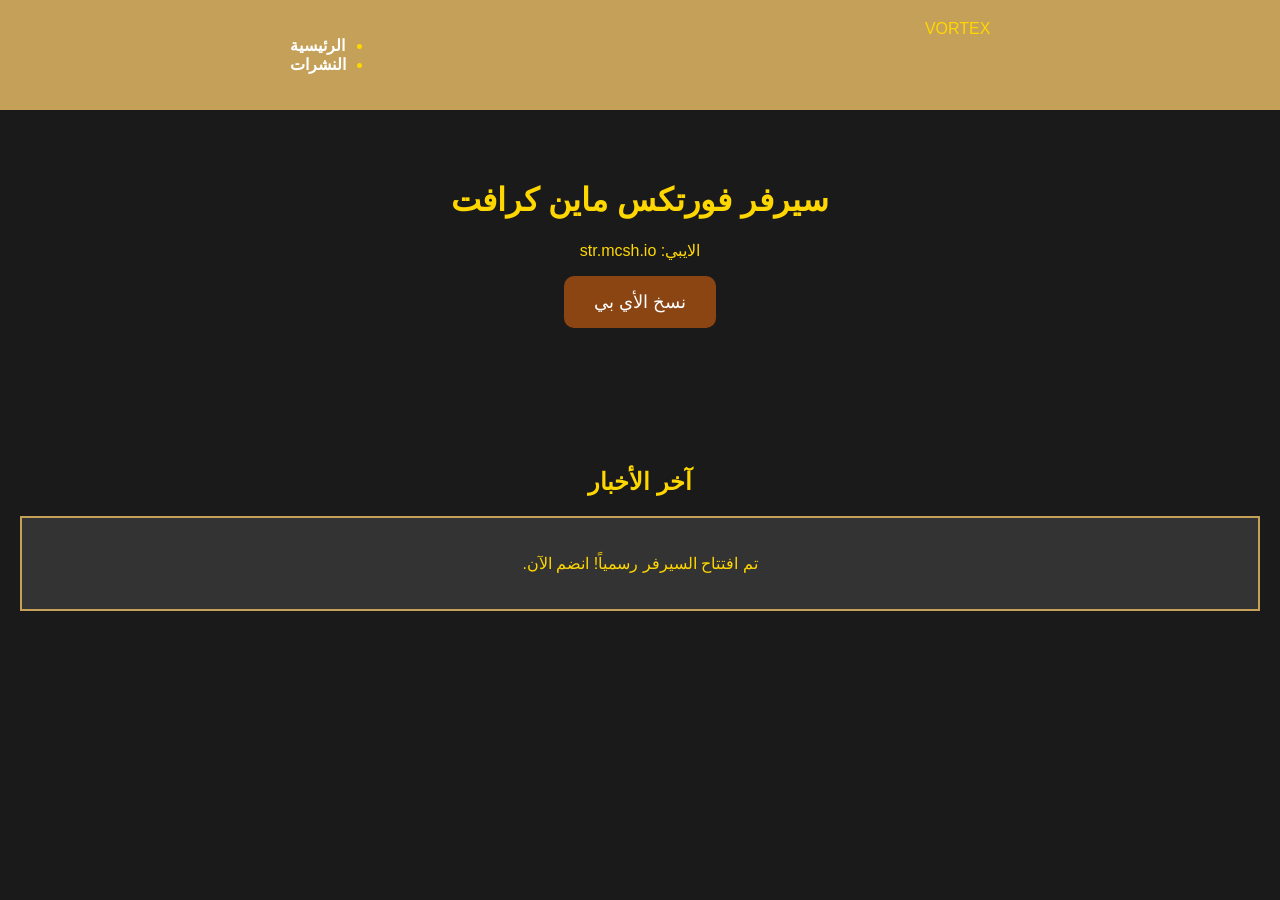
==== index.html @ 52cf6640 "Add files via upload" ====
<!DOCTYPE html>
<html lang="ar" dir="rtl">
<head>
    <meta charset="UTF-8">
    <title>فورتكس | Vortex</title>
    <link rel="stylesheet" href="style.css">
</head>
<body>

    <nav class="navbar">
        <div class="logo">VORTEX</div>
        <ul>
            <li><a href="#">الرئيسية</a></li>
            <li><a href="#news">النشرات</a></li>
        </ul>
    </nav>

    <header class="hero">
        <h1>سيرفر فورتكس ماين كرافت</h1>
        <p>الايبي: <span id="ip">str.mcsh.io</span></p>
        <button onclick="copyIP()">نسخ الأي بي</button>
    </header>

    <section id="news">
        <h2>آخر الأخبار</h2>
        <div class="post">
            <p>تم افتتاح السيرفر رسمياً! انضم الآن.</p>
        </div>
    </section>

    <script>
        function copyIP() {
            navigator.clipboard.writeText("str.mcsh.io");
            alert("تم نسخ الأي بي!");
        }
    </script>
</body>
</html>
---- style.css ----
body { background-color: #1a1a1a; color: #FFD700; font-family: Arial; margin: 0; text-align: center; }

.navbar { background-color: #C5A059; padding: 20px; display: flex; justify-content: space-around; }
.navbar a { color: white; text-decoration: none; font-weight: bold; }

.hero { padding: 50px; }
button { 
    background-color: #8B4513; 
    color: white; 
    border: none; 
    padding: 15px 30px; 
    cursor: pointer; 
    font-size: 18px; 
    border-radius: 10px; 
}

#news { margin-top: 50px; padding: 20px; }
.post { background: #333; padding: 20px; border: 2px solid #C5A059; }
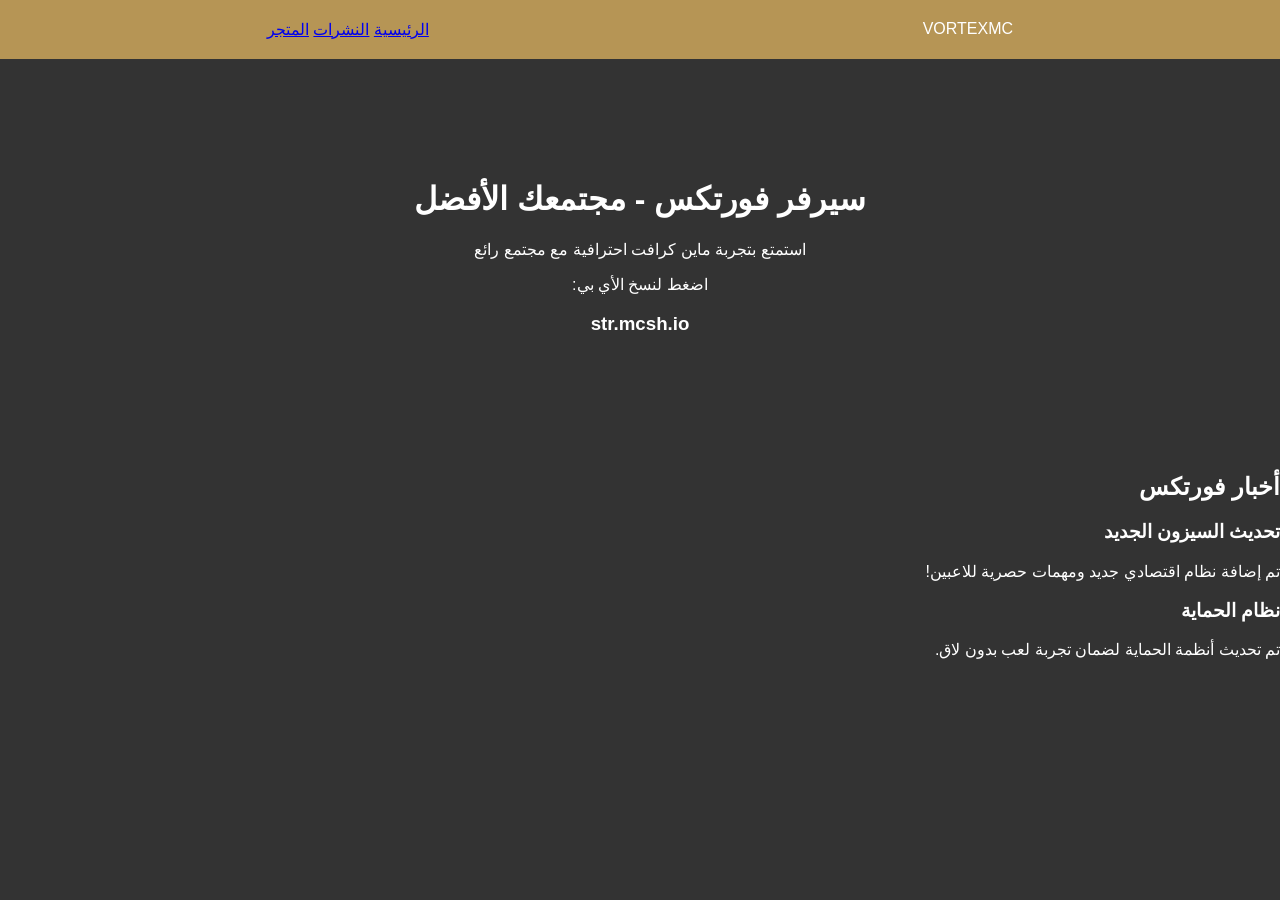
==== commit f3738bf5: "Update index.html new update" ====
--- a/index.html
+++ b/index.html
@@ -2,37 +2,48 @@
 <html lang="ar" dir="rtl">
 <head>
     <meta charset="UTF-8">
-    <title>فورتكس | Vortex</title>
+    <title>VORTEX | فورتكس سيرفر</title>
     <link rel="stylesheet" href="style.css">
 </head>
 <body>
 
     <nav class="navbar">
-        <div class="logo">VORTEX</div>
-        <ul>
-            <li><a href="#">الرئيسية</a></li>
-            <li><a href="#news">النشرات</a></li>
-        </ul>
+        <div class="logo">VORTEX<span>MC</span></div>
+        <div class="menu">
+            <a href="#">الرئيسية</a>
+            <a href="#news">النشرات</a>
+            <a href="#" class="btn-sm">المتجر</a>
+        </div>
     </nav>
 
-    <header class="hero">
-        <h1>سيرفر فورتكس ماين كرافت</h1>
-        <p>الايبي: <span id="ip">str.mcsh.io</span></p>
-        <button onclick="copyIP()">نسخ الأي بي</button>
-    </header>
+    <main class="hero">
+        <h1>سيرفر فورتكس - مجتمعك الأفضل</h1>
+        <p>استمتع بتجربة ماين كرافت احترافية مع مجتمع رائع</p>
+        <div class="ip-box" onclick="copyIP()">
+            <span>اضغط لنسخ الأي بي:</span>
+            <h3>str.mcsh.io</h3>
+        </div>
+    </main>
 
     <section id="news">
-        <h2>آخر الأخبار</h2>
-        <div class="post">
-            <p>تم افتتاح السيرفر رسمياً! انضم الآن.</p>
+        <h2 class="section-title">أخبار فورتكس</h2>
+        <div class="news-container">
+            <div class="card">
+                <h3>تحديث السيزون الجديد</h3>
+                <p>تم إضافة نظام اقتصادي جديد ومهمات حصرية للاعبين!</p>
+            </div>
+            <div class="card">
+                <h3>نظام الحماية</h3>
+                <p>تم تحديث أنظمة الحماية لضمان تجربة لعب بدون لاق.</p>
+            </div>
         </div>
     </section>
 
     <script>
         function copyIP() {
             navigator.clipboard.writeText("str.mcsh.io");
-            alert("تم نسخ الأي بي!");
+            alert("تم نسخ الأي بي بنجاح!");
         }
     </script>
 </body>
-</html>+</html>
--- a/style.css
+++ b/style.css
@@ -1,18 +1,52 @@
-body { background-color: #1a1a1a; color: #FFD700; font-family: Arial; margin: 0; text-align: center; }
-
-.navbar { background-color: #C5A059; padding: 20px; display: flex; justify-content: space-around; }
-.navbar a { color: white; text-decoration: none; font-weight: bold; }
-
-.hero { padding: 50px; }
-button { 
-    background-color: #8B4513; 
-    color: white; 
-    border: none; 
-    padding: 15px 30px; 
-    cursor: pointer; 
-    font-size: 18px; 
-    border-radius: 10px; 
+:root {
+    --primary-yellow: #FFD700;
+    --gold: #C5A059;
+    --brown-gold: #5D3A1A;
 }
 
-#news { margin-top: 50px; padding: 20px; }
-.post { background: #333; padding: 20px; border: 2px solid #C5A059; }+body {
+    background: linear-gradient(rgba(0,0,0,0.8), rgba(0,0,0,0.8)), url('https://www.minecraft.net/content/dam/minecraft/home/Minecraft-Net-Hero.jpg');
+    background-size: cover;
+    font-family: 'Cairo', sans-serif;
+    color: white;
+    margin: 0;
+}
+
+.navbar {
+    background: rgba(197, 160, 89, 0.9);
+    padding: 20px;
+    display: flex;
+    justify-content: space-around;
+    backdrop-filter: blur(5px); /* تأثير ضبابي احترافي */
+}
+
+.hero {
+    text-align: center;
+    padding: 100px 20px;
+}
+
+.btn {
+    background-color: var(--brown-gold);
+    color: #FFD700;
+    border: 2px solid var(--gold);
+    padding: 15px 40px;
+    font-size: 20px;
+    font-weight: bold;
+    cursor: pointer;
+    transition: 0.4s;
+    border-radius: 50px; /* زر دائري عصري */
+}
+
+.btn:hover {
+    background-color: #FFD700;
+    color: black;
+    transform: scale(1.1); /* تكبير الزر عند المرور */
+}
+
+.news-card {
+    background: rgba(0, 0, 0, 0.6);
+    border: 1px solid var(--gold);
+    padding: 25px;
+    margin: 20px auto;
+    max-width: 600px;
+}
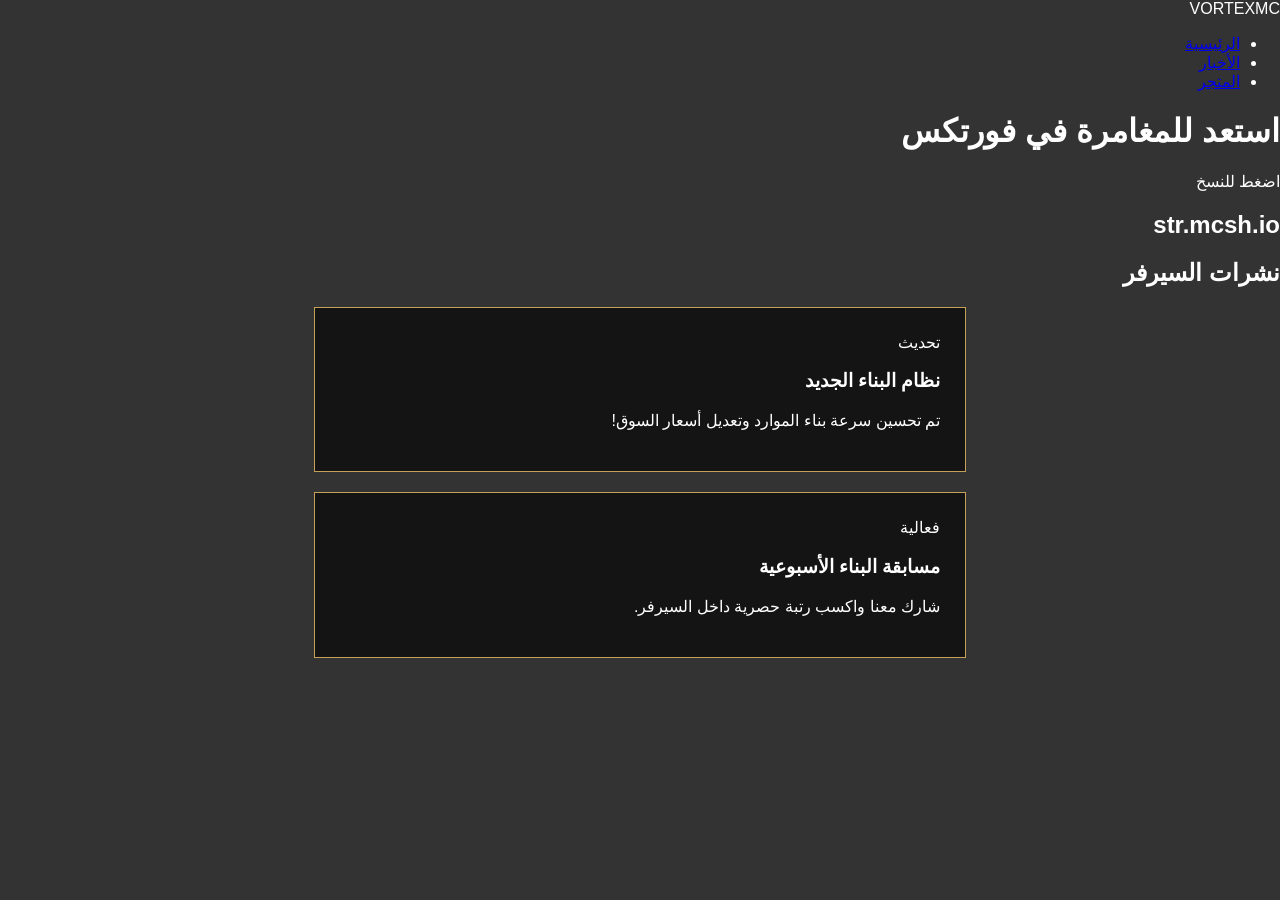
==== commit fad202d1: "offical edit" ====
--- a/index.html
+++ b/index.html
@@ -2,39 +2,40 @@
 <html lang="ar" dir="rtl">
 <head>
     <meta charset="UTF-8">
-    <title>VORTEX | فورتكس سيرفر</title>
+    <title>VORTEX | عالمك في ماين كرافت</title>
     <link rel="stylesheet" href="style.css">
 </head>
 <body>
 
-    <nav class="navbar">
+    <nav>
         <div class="logo">VORTEX<span>MC</span></div>
-        <div class="menu">
-            <a href="#">الرئيسية</a>
-            <a href="#news">النشرات</a>
-            <a href="#" class="btn-sm">المتجر</a>
-        </div>
+        <ul>
+            <li><a href="#">الرئيسية</a></li>
+            <li><a href="#news">الأخبار</a></li>
+            <li><a href="#">المتجر</a></li>
+        </ul>
     </nav>
 
-    <main class="hero">
-        <h1>سيرفر فورتكس - مجتمعك الأفضل</h1>
-        <p>استمتع بتجربة ماين كرافت احترافية مع مجتمع رائع</p>
-        <div class="ip-box" onclick="copyIP()">
-            <span>اضغط لنسخ الأي بي:</span>
-            <h3>str.mcsh.io</h3>
+    <header class="main-hero">
+        <h1 class="fade-in">استعد للمغامرة في فورتكس</h1>
+        <div class="ip-card" onclick="copyIP()">
+            <span class="label">اضغط للنسخ</span>
+            <h2 id="ip-text">str.mcsh.io</h2>
         </div>
-    </main>
+    </header>
 
-    <section id="news">
-        <h2 class="section-title">أخبار فورتكس</h2>
-        <div class="news-container">
-            <div class="card">
-                <h3>تحديث السيزون الجديد</h3>
-                <p>تم إضافة نظام اقتصادي جديد ومهمات حصرية للاعبين!</p>
+    <section id="news" class="news-section">
+        <h2>نشرات السيرفر</h2>
+        <div class="news-grid">
+            <div class="news-card">
+                <span class="badge">تحديث</span>
+                <h3>نظام البناء الجديد</h3>
+                <p>تم تحسين سرعة بناء الموارد وتعديل أسعار السوق!</p>
             </div>
-            <div class="card">
-                <h3>نظام الحماية</h3>
-                <p>تم تحديث أنظمة الحماية لضمان تجربة لعب بدون لاق.</p>
+            <div class="news-card">
+                <span class="badge">فعالية</span>
+                <h3>مسابقة البناء الأسبوعية</h3>
+                <p>شارك معنا واكسب رتبة حصرية داخل السيرفر.</p>
             </div>
         </div>
     </section>
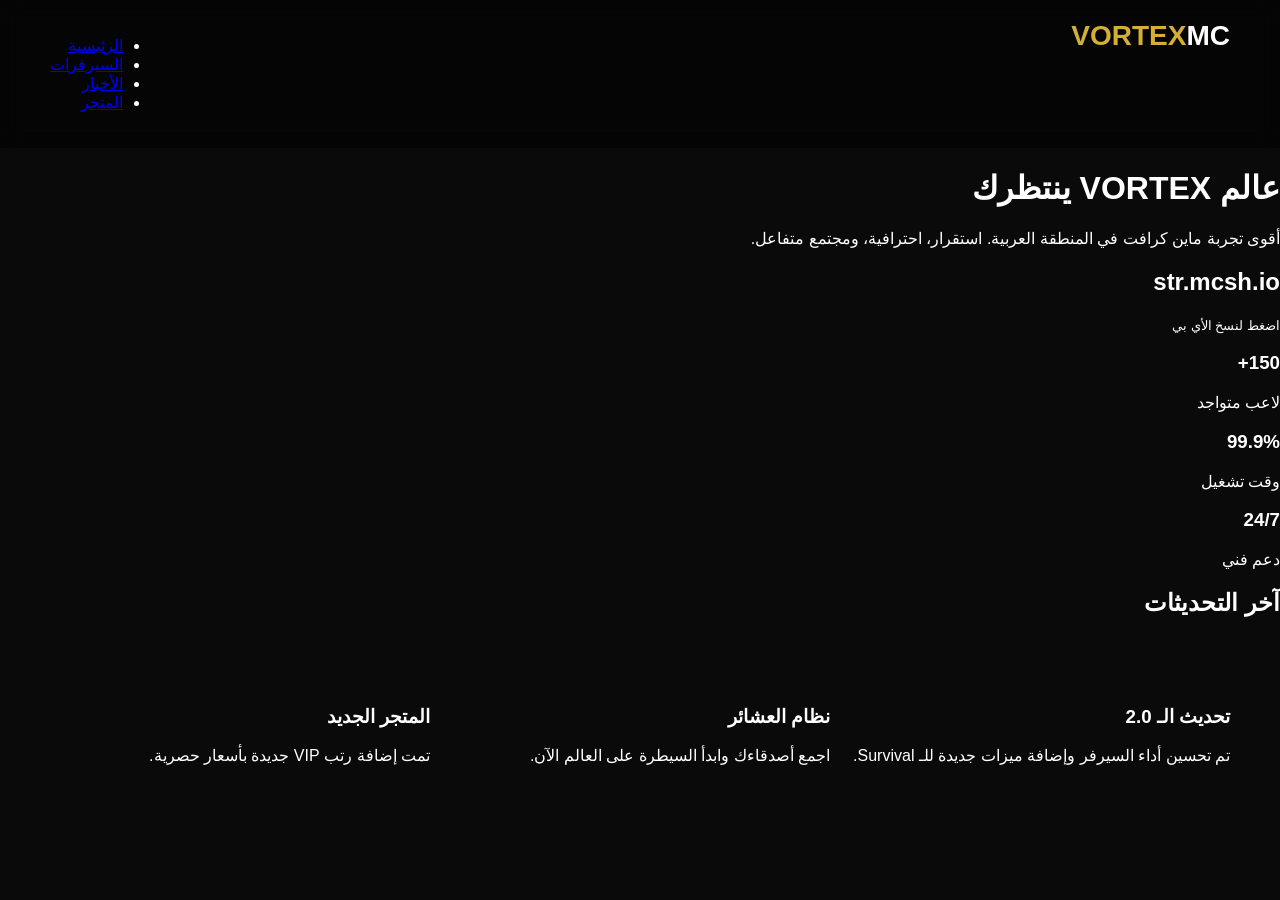
==== commit 67364d0e: "new update yeah" ====
--- a/index.html
+++ b/index.html
@@ -2,41 +2,45 @@
 <html lang="ar" dir="rtl">
 <head>
     <meta charset="UTF-8">
-    <title>VORTEX | عالمك في ماين كرافت</title>
+    <meta name="viewport" content="width=device-width, initial-scale=1.0">
+    <title>VORTEX | المنصة الرسمية</title>
     <link rel="stylesheet" href="style.css">
 </head>
 <body>
 
-    <nav>
+    <nav class="navbar">
         <div class="logo">VORTEX<span>MC</span></div>
-        <ul>
-            <li><a href="#">الرئيسية</a></li>
+        <ul class="nav-links">
+            <li><a href="#home">الرئيسية</a></li>
+            <li><a href="#servers">السيرفرات</a></li>
             <li><a href="#news">الأخبار</a></li>
-            <li><a href="#">المتجر</a></li>
+            <li><a href="#shop" class="nav-btn">المتجر</a></li>
         </ul>
     </nav>
 
-    <header class="main-hero">
-        <h1 class="fade-in">استعد للمغامرة في فورتكس</h1>
-        <div class="ip-card" onclick="copyIP()">
-            <span class="label">اضغط للنسخ</span>
-            <h2 id="ip-text">str.mcsh.io</h2>
+    <header id="home" class="hero">
+        <div class="hero-content">
+            <h1>عالم <span>VORTEX</span> ينتظرك</h1>
+            <p>أقوى تجربة ماين كرافت في المنطقة العربية. استقرار، احترافية، ومجتمع متفاعل.</p>
+            <div class="ip-container" onclick="copyIP()">
+                <h2 id="ip-text">str.mcsh.io</h2>
+                <small>اضغط لنسخ الأي بي</small>
+            </div>
         </div>
     </header>
 
-    <section id="news" class="news-section">
-        <h2>نشرات السيرفر</h2>
+    <section class="stats">
+        <div class="stat-box"><h3>150+</h3><p>لاعب متواجد</p></div>
+        <div class="stat-box"><h3>99.9%</h3><p>وقت تشغيل</p></div>
+        <div class="stat-box"><h3>24/7</h3><p>دعم فني</p></div>
+    </section>
+
+    <section id="news" class="news">
+        <h2>آخر التحديثات</h2>
         <div class="news-grid">
-            <div class="news-card">
-                <span class="badge">تحديث</span>
-                <h3>نظام البناء الجديد</h3>
-                <p>تم تحسين سرعة بناء الموارد وتعديل أسعار السوق!</p>
-            </div>
-            <div class="news-card">
-                <span class="badge">فعالية</span>
-                <h3>مسابقة البناء الأسبوعية</h3>
-                <p>شارك معنا واكسب رتبة حصرية داخل السيرفر.</p>
-            </div>
+            <div class="card"><h3>تحديث الـ 2.0</h3><p>تم تحسين أداء السيرفر وإضافة ميزات جديدة للـ Survival.</p></div>
+            <div class="card"><h3>نظام العشائر</h3><p>اجمع أصدقاءك وابدأ السيطرة على العالم الآن.</p></div>
+            <div class="card"><h3>المتجر الجديد</h3><p>تمت إضافة رتب VIP جديدة بأسعار حصرية.</p></div>
         </div>
     </section>
 
--- a/style.css
+++ b/style.css
@@ -1,52 +1,24 @@
-:root {
-    --primary-yellow: #FFD700;
-    --gold: #C5A059;
-    --brown-gold: #5D3A1A;
+:root { --gold: #D4AF37; --dark: #0a0a0a; }
+
+body { background: var(--dark); color: white; font-family: sans-serif; margin: 0; }
+
+nav { display: flex; justify-content: space-between; padding: 20px 50px; background: rgba(0,0,0,0.5); backdrop-filter: blur(10px); position: sticky; top: 0; }
+.logo { font-size: 28px; font-weight: bold; color: var(--gold); }
+.logo span { color: white; }
+
+.main-hero { text-align: center; padding: 100px 20px; background: radial-gradient(circle, #2a2a2a, #0a0a0a); }
+
+.ip-card { 
+    background: #1a1a1a; padding: 30px; border: 2px solid var(--gold);
+    display: inline-block; cursor: pointer; transition: 0.5s; border-radius: 20px;
+    box-shadow: 0 0 20px rgba(212, 175, 55, 0.2);
 }
+.ip-card:hover { transform: translateY(-10px); box-shadow: 0 0 30px var(--gold); }
 
-body {
-    background: linear-gradient(rgba(0,0,0,0.8), rgba(0,0,0,0.8)), url('https://www.minecraft.net/content/dam/minecraft/home/Minecraft-Net-Hero.jpg');
-    background-size: cover;
-    font-family: 'Cairo', sans-serif;
-    color: white;
-    margin: 0;
+.news-grid { display: grid; grid-template-columns: repeat(auto-fit, minmax(300px, 1fr)); gap: 20px; padding: 50px; }
+.news-card { 
+    background: #151515; padding: 30px; border-radius: 15px; 
+    border-top: 5px solid var(--gold); transition: 0.3s;
 }
-
-.navbar {
-    background: rgba(197, 160, 89, 0.9);
-    padding: 20px;
-    display: flex;
-    justify-content: space-around;
-    backdrop-filter: blur(5px); /* تأثير ضبابي احترافي */
-}
-
-.hero {
-    text-align: center;
-    padding: 100px 20px;
-}
-
-.btn {
-    background-color: var(--brown-gold);
-    color: #FFD700;
-    border: 2px solid var(--gold);
-    padding: 15px 40px;
-    font-size: 20px;
-    font-weight: bold;
-    cursor: pointer;
-    transition: 0.4s;
-    border-radius: 50px; /* زر دائري عصري */
-}
-
-.btn:hover {
-    background-color: #FFD700;
-    color: black;
-    transform: scale(1.1); /* تكبير الزر عند المرور */
-}
-
-.news-card {
-    background: rgba(0, 0, 0, 0.6);
-    border: 1px solid var(--gold);
-    padding: 25px;
-    margin: 20px auto;
-    max-width: 600px;
-}
+.news-card:hover { background: #202020; }
+.badge { background: var(--gold); padding: 5px 10px; border-radius: 5px; font-size: 12px; }
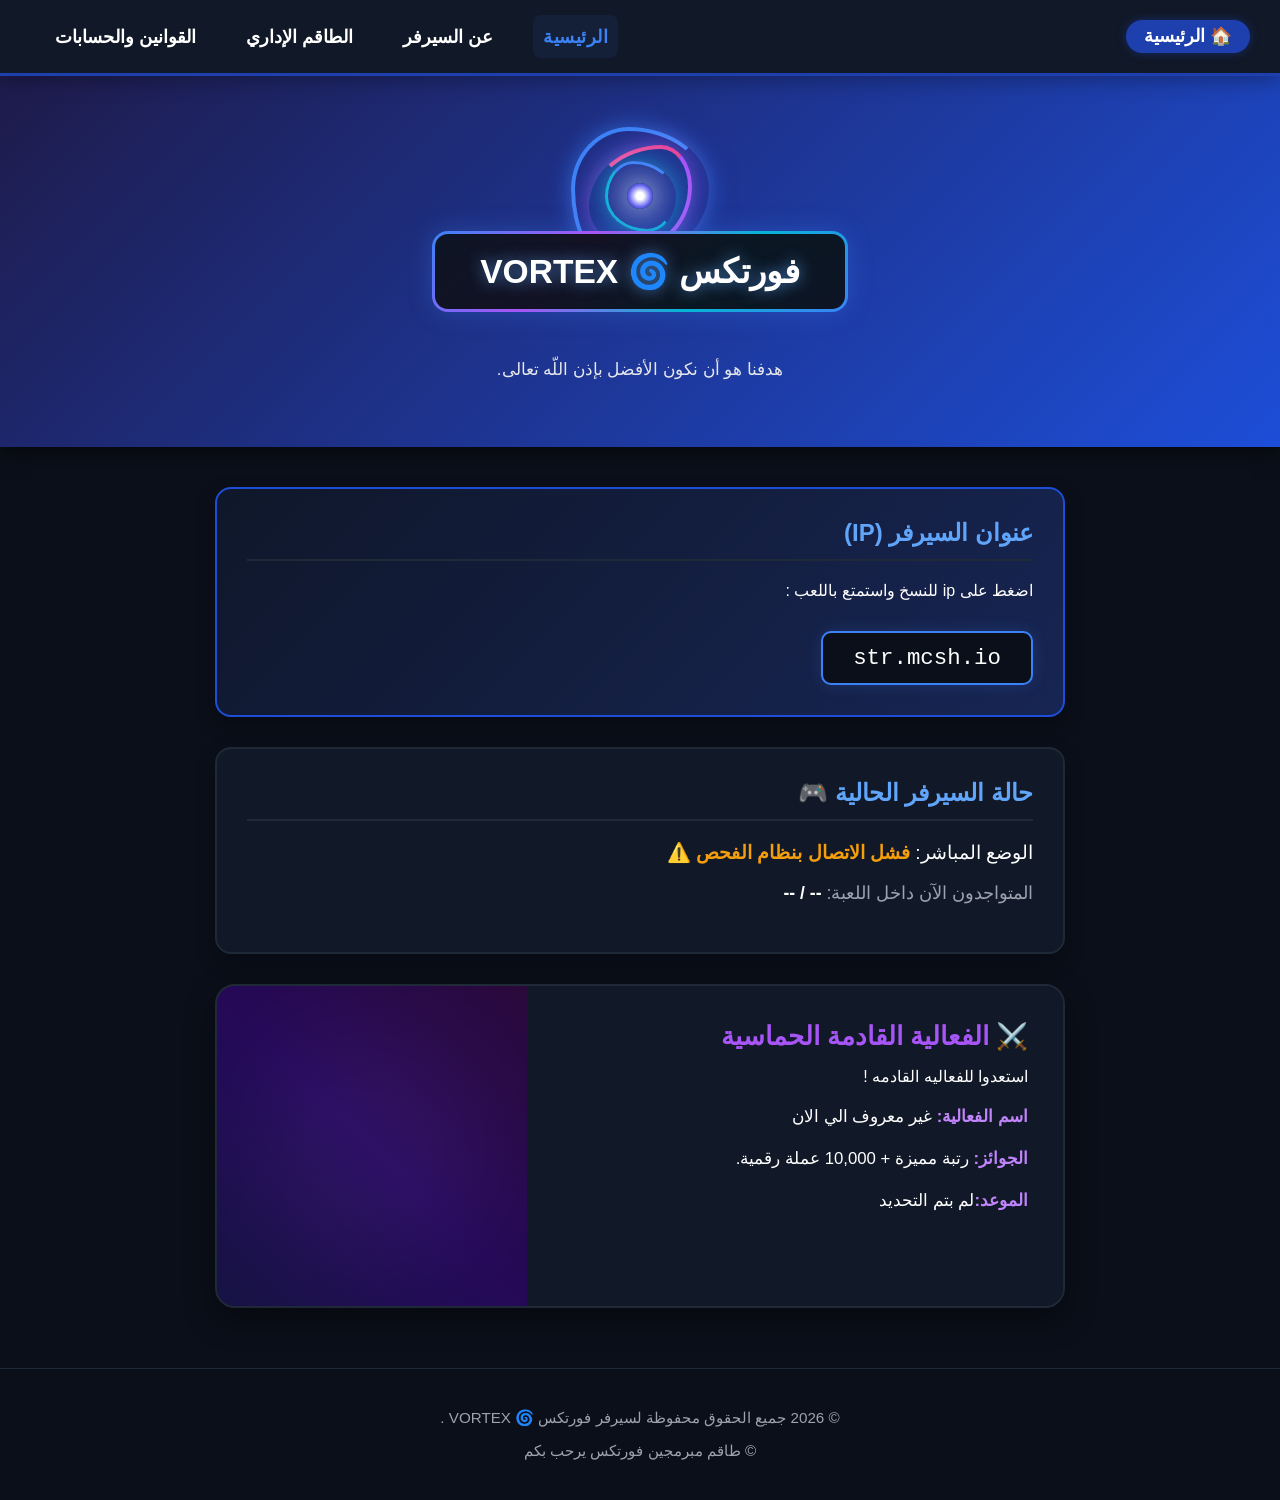
==== commit 430ab200: "new update for my website this update is a biggest update in vortex world" ====
--- a/index.html
+++ b/index.html
@@ -3,52 +3,113 @@
 <head>
     <meta charset="UTF-8">
     <meta name="viewport" content="width=device-width, initial-scale=1.0">
-    <title>VORTEX | المنصة الرسمية</title>
+    <title>الرئيسية | سيرفر فورتكس</title>
     <link rel="stylesheet" href="style.css">
 </head>
 <body>
 
     <nav class="navbar">
-        <div class="logo">VORTEX<span>MC</span></div>
-        <ul class="nav-links">
-            <li><a href="#home">الرئيسية</a></li>
-            <li><a href="#servers">السيرفرات</a></li>
-            <li><a href="#news">الأخبار</a></li>
-            <li><a href="#shop" class="nav-btn">المتجر</a></li>
+        <div class="current-page-title">🏠 الرئيسية</div>
+        
+        <div class="menu-container" onclick="toggleMenu()">
+            <span class="menu-text">شريط القوائم</span>
+            <button class="menu-btn">
+                <span></span>
+                <span></span>
+                <span></span>
+            </button>
+        </div>
+
+        <ul class="nav-links" id="navLinks">
+            <li><a href="index.html" class="active">الرئيسية</a></li>
+            <li><a href="about.html">عن السيرفر</a></li>
+            <li><a href="staff.html">الطاقم الإداري</a></li>
+            <li><a href="rules.html">القوانين والحسابات</a></li>
         </ul>
     </nav>
 
-    <header id="home" class="hero">
-        <div class="hero-content">
-            <h1>عالم <span>VORTEX</span> ينتظرك</h1>
-            <p>أقوى تجربة ماين كرافت في المنطقة العربية. استقرار، احترافية، ومجتمع متفاعل.</p>
-            <div class="ip-container" onclick="copyIP()">
-                <h2 id="ip-text">str.mcsh.io</h2>
-                <small>اضغط لنسخ الأي بي</small>
+    <header>
+        <div class="header-content">
+            <div class="angel-wrapper">
+                <div class="css-crown">
+                    <div class="portal-ring ring-1"></div>
+                    <div class="portal-ring ring-2"></div>
+                    <div class="portal-ring ring-3"></div>
+                    <div class="portal-core"></div>
+                </div>
+                <div class="angel-banner">
+                    <h1> فورتكس 🌀 VORTEX </h1>
+                </div>
             </div>
+            <p>هدفنا هو أن نكون الأفضل بإذن اللّه تعالى.</p>
         </div>
     </header>
 
-    <section class="stats">
-        <div class="stat-box"><h3>150+</h3><p>لاعب متواجد</p></div>
-        <div class="stat-box"><h3>99.9%</h3><p>وقت تشغيل</p></div>
-        <div class="stat-box"><h3>24/7</h3><p>دعم فني</p></div>
-    </section>
+    <main class="container">
+        <section class="card server-ip">
+            <h2>عنوان السيرفر (IP)</h2>
+            <p>اضغط على ip للنسخ واستمتع باللعب :</p>
+            <code id="ip-address" style="cursor: pointer;" onclick="copyIP()">str.mcsh.io</code>
+            <p id="copy-message" style="color: #60a5fa; font-weight: bold; margin-top: 10px; display: none;"></p>
+        </section>
 
-    <section id="news" class="news">
-        <h2>آخر التحديثات</h2>
-        <div class="news-grid">
-            <div class="card"><h3>تحديث الـ 2.0</h3><p>تم تحسين أداء السيرفر وإضافة ميزات جديدة للـ Survival.</p></div>
-            <div class="card"><h3>نظام العشائر</h3><p>اجمع أصدقاءك وابدأ السيطرة على العالم الآن.</p></div>
-            <div class="card"><h3>المتجر الجديد</h3><p>تمت إضافة رتب VIP جديدة بأسعار حصرية.</p></div>
-        </div>
-    </section>
+        <section class="card">
+            <h2>حالة السيرفر الحالية 🎮</h2>
+            <p style="font-size: 1.2rem;">الوضع المباشر: <span id="server-status" style="color: #9ca3af; font-weight: bold;">جاري الفحص والاتصال بالسيرفر...</span></p>
+            <p style="font-size: 1.1rem; color: #9ca3af;">المتواجدون الآن داخل اللعبة: <strong id="player-count" style="color: #ffffff;">-- / --</strong></p>
+        </section>
+
+        <section class="event-split-card">
+            <div class="event-triangle-text">
+                <div class="event-text-content">
+                    <h2>⚔️ الفعالية القادمة الحماسية</h2>
+                    <p>استعدوا للفعاليه القادمه !</p>
+                    <ul>
+                        <li><strong>اسم الفعالية:</strong> غير معروف الي الان</li>
+                        <li><strong>الجوائز:</strong> رتبة مميزة + 10,000 عملة رقمية.</li>
+                        <li><strong>الموعد:</strong>لم بتم التحديد </li>
+                    </ul>
+                </div>
+            </div>
+            <div class="event-triangle-image">
+                <div class="cosmic-image-overlay"></div>
+            </div>
+        </section>
+    </main>
+
+    <footer>
+        <p>&copy; 2026 جميع الحقوق محفوظة لسيرفر فورتكس 🌀 VORTEX .</p>
+        <p>&copy; طاقم مبرمجين فورتكس يرحب بكم </p>
+    </footer>
 
     <script>
+        const SERVER_IP = "str.mcsh.io"; 
+        function toggleMenu() { document.getElementById("navLinks").classList.toggle("show"); }
         function copyIP() {
-            navigator.clipboard.writeText("str.mcsh.io");
-            alert("تم نسخ الأي بي بنجاح!");
+            var ipText = document.getElementById("ip-address").innerText;
+            navigator.clipboard.writeText(ipText).then(function() {
+                var message = document.getElementById("copy-message");
+                message.innerText = "تم نسخ الآي بي بنجاح! ننتظرك في السيرفر ⚔️";
+                message.style.display = "block";
+                setTimeout(function() { message.style.display = "none"; }, 3000);
+            });
         }
+        async function checkServerStatus() {
+            const statusText = document.getElementById("server-status");
+            const playerText = document.getElementById("player-count");
+            try {
+                const response = await fetch(`https://api.mcsrvstat.us/2/${SERVER_IP}`);
+                const data = await response.json();
+                if (data.online === true) {
+                    statusText.innerText = "شغال ومتاح الآن 🟢"; statusText.style.color = "#10b981"; 
+                    playerText.innerText = `${data.players.online} / ${data.players.max} لاعب`;
+                } else {
+                    statusText.innerText = "تحت الصيانة أو مغلق حالياً 🔴"; statusText.style.color = "#ef4444"; 
+                    playerText.innerText = "0 / 0 لاعب";
+                }
+            } catch (error) { statusText.innerText = "فشل الاتصال بنظام الفحص ⚠️"; statusText.style.color = "#f59e0b"; }
+        }
+        checkServerStatus(); setInterval(checkServerStatus, 60000); 
     </script>
 </body>
-</html>
+</html>
--- a/style.css
+++ b/style.css
@@ -1,24 +1,631 @@
-:root { --gold: #D4AF37; --dark: #0a0a0a; }
-
-body { background: var(--dark); color: white; font-family: sans-serif; margin: 0; }
-
-nav { display: flex; justify-content: space-between; padding: 20px 50px; background: rgba(0,0,0,0.5); backdrop-filter: blur(10px); position: sticky; top: 0; }
-.logo { font-size: 28px; font-weight: bold; color: var(--gold); }
-.logo span { color: white; }
-
-.main-hero { text-align: center; padding: 100px 20px; background: radial-gradient(circle, #2a2a2a, #0a0a0a); }
-
-.ip-card { 
-    background: #1a1a1a; padding: 30px; border: 2px solid var(--gold);
-    display: inline-block; cursor: pointer; transition: 0.5s; border-radius: 20px;
-    box-shadow: 0 0 20px rgba(212, 175, 55, 0.2);
-}
-.ip-card:hover { transform: translateY(-10px); box-shadow: 0 0 30px var(--gold); }
-
-.news-grid { display: grid; grid-template-columns: repeat(auto-fit, minmax(300px, 1fr)); gap: 20px; padding: 50px; }
-.news-card { 
-    background: #151515; padding: 30px; border-radius: 15px; 
-    border-top: 5px solid var(--gold); transition: 0.3s;
-}
-.news-card:hover { background: #202020; }
-.badge { background: var(--gold); padding: 5px 10px; border-radius: 5px; font-size: 12px; }
+/* ==========================================================================
+   1. الإعدادات العامة للموقع والألوان الأساسية (Global Styles)
+   ========================================================================== */
+body {
+    font-family: 'Segoe UI', Tahoma, Geneva, Verdana, sans-serif;
+    background-color: #0b0f19; 
+    color: #ffffff; 
+    margin: 0;
+    padding: 0;
+    overflow-x: hidden;
+}
+
+ol, ul { 
+    line-height: 1.8; 
+}
+
+li { 
+    margin-bottom: 10px; 
+}
+
+/* ==========================================================================
+   2. شريط التنقل العلوي والقائمة الذكية (Navbar & Responsive Menu)
+   ========================================================================== */
+.navbar {
+    background-color: #111827;
+    border-bottom: 3px solid #1e40af; 
+    display: flex;
+    justify-content: space-between;
+    align-items: center;
+    padding: 15px 30px;
+    position: sticky;
+    top: 0;
+    z-index: 1000;
+    box-shadow: 0 4px 20px rgba(0, 0, 0, 0.3);
+    transition: all 0.3s ease;
+}
+
+.current-page-title {
+    font-size: 1.1rem;
+    font-weight: bold;
+    color: #ffffff;
+    background-color: #1e40af;
+    padding: 6px 18px;
+    border-radius: 20px;
+    box-shadow: 0 0 10px rgba(30, 64, 175, 0.5);
+}
+
+.menu-container {
+    display: flex;
+    align-items: center;
+    gap: 10px;
+    cursor: pointer;
+}
+
+.menu-text {
+    font-size: 1rem;
+    font-weight: bold;
+    color: #3b82f6;
+    transition: color 0.3s ease;
+}
+
+.menu-container:hover .menu-text {
+    color: #60a5fa;
+}
+
+.menu-btn {
+    display: flex;
+    flex-direction: column;
+    justify-content: space-around;
+    width: 25px;
+    height: 20px;
+    background: transparent;
+    border: none;
+    padding: 0;
+    cursor: pointer;
+}
+
+.menu-btn span {
+    width: 25px;
+    height: 3px;
+    background-color: #3b82f6;
+    border-radius: 10px;
+    transition: all 0.3s cubic-bezier(0.4, 0, 0.2, 1);
+}
+
+.nav-links {
+    list-style: none;
+    position: absolute;
+    top: 65px;
+    left: 0;
+    width: 100%;
+    background-color: rgba(17, 24, 39, 0.98);
+    border-bottom: 3px solid #1e40af;
+    display: none;
+    flex-direction: column;
+    padding: 15px 0;
+    margin: 0;
+    text-align: center;
+    box-shadow: 0 10px 25px rgba(0,0,0,0.5);
+    backdrop-filter: blur(8px);
+}
+
+.nav-links.show {
+    display: flex;
+    animation: slideDown 0.4s cubic-bezier(0.16, 1, 0.3, 1);
+}
+
+@keyframes slideDown {
+    from { opacity: 0; transform: translateY(-10px); }
+    to { opacity: 1; transform: translateY(0); }
+}
+
+.nav-links li { 
+    margin: 8px 0; 
+}
+
+.nav-links a {
+    color: #ffffff;
+    text-decoration: none;
+    font-size: 1.15rem;
+    font-weight: bold;
+    display: block;
+    padding: 10px 0;
+    transition: all 0.3s cubic-bezier(0.4, 0, 0.2, 1);
+}
+
+.nav-links a:hover, .nav-links a.active {
+    color: #3b82f6;
+    background-color: rgba(59, 130, 246, 0.08);
+    letter-spacing: 0.5px;
+}
+
+/* ==========================================================================
+   3. البنر العلوي المتأرجح وبوابة الفورتكس الإعصارية (Header & Vortex Portal Gateway)
+   ========================================================================== */
+header {
+    background: linear-gradient(-45deg, #0b0f19, #1e40af, #0f172a, #1d4ed8, #1e1b4b);
+    background-size: 400% 400%; 
+    animation: blueBanner 12s ease infinite; 
+    text-align: center;
+    padding: 110px 20px 50px 20px; 
+    box-shadow: 0 4px 20px rgba(0,0,0,0.6);
+}
+
+@keyframes blueBanner {
+    0% { background-position: 0% 50%; }
+    50% { background-position: 100% 50%; }
+    100% { background-position: 0% 50%; }
+}
+
+.angel-wrapper {
+    display: inline-block;
+    position: relative;
+    margin-bottom: 35px;
+    margin-top: 45px;
+    animation: portalFloat 5s ease-in-out infinite; 
+}
+
+.css-crown {
+    position: absolute;
+    top: -105px; 
+    left: 50%;
+    transform: translateX(-50%);
+    width: 140px;
+    height: 140px;
+    display: flex;
+    justify-content: center;
+    align-items: center;
+}
+
+.portal-ring {
+    position: absolute;
+    box-shadow: 0 0 25px currentColor;
+    mix-blend-mode: screen;
+}
+
+/* الذراع الخارجي المتموج لدوامة الفورتكس */
+.ring-1 { 
+    width: 130px; 
+    height: 130px; 
+    border: 4px solid #3b82f6;
+    border-right-color: transparent;
+    border-bottom-color: #06b6d4;
+    border-radius: 42% 58% 70% 30% / 45% 45% 55% 55%;
+    color: rgba(59, 130, 246, 0.6);
+    animation: vortexSpin 3.5s linear infinite; 
+}
+
+/* الذراع الأوسط ويدور عكس الاتجاه لعمق بصري مذهل للـ Vortex */
+.ring-2 { 
+    width: 95px; 
+    height: 95px; 
+    border: 4px solid #a855f7;
+    border-left-color: transparent;
+    border-top-color: #ec4899;
+    border-radius: 70% 30% 52% 48% / 60% 40% 60% 40%;
+    color: rgba(168, 85, 247, 0.6);
+    animation: vortexSpin 2.5s linear infinite reverse; 
+}
+
+/* الذراع الداخلي السريع المؤدي لمركز البعد الآخر */
+.ring-3 { 
+    width: 65px; 
+    height: 65px; 
+    border: 3px solid #06b6d4;
+    border-right-color: transparent;
+    border-top-color: #3b82f6;
+    border-radius: 40% 60% 40% 60% / 50% 50% 50% 50%;
+    color: rgba(6, 182, 212, 0.6);
+    animation: vortexSpin 1.8s linear infinite; 
+}
+
+/* قلب البوابة النابض المشع */
+.portal-core {
+    position: absolute;
+    width: 26px;
+    height: 26px;
+    background: radial-gradient(circle, #ffffff 20%, #6366f1 60%, #0b0f19 100%);
+    border-radius: 50%;
+    box-shadow: 0 0 30px #ffffff, 0 0 55px #3b82f6, 0 0 85px #a855f7;
+    animation: portalCorePulse 1.5s ease-in-out infinite alternate;
+}
+
+/* أنيميشن الدوران الحلزوني */
+@keyframes vortexSpin {
+    0% { transform: rotate(0deg); }
+    100% { transform: rotate(360deg); }
+}
+
+/* نبضات طاقة قلب البوابة الكونية */
+@keyframes portalCorePulse {
+    0% { transform: scale(0.85); filter: brightness(1); }
+    100% { transform: scale(1.2); filter: brightness(1.4); box-shadow: 0 0 35px #ffffff, 0 0 65px #06b6d4, 0 0 95px #ec4899; }
+}
+
+/* طفو التاج بالكامل بشكل انسيابي */
+@keyframes portalFloat { 
+    0% { transform: translateY(0); } 
+    50% { transform: translateY(-10px); } 
+    100% { transform: translateY(0); } 
+}
+
+.angel-banner {
+    padding: 18px 45px;
+    background: radial-gradient(circle, rgba(17,24,39,0.95) 0%, rgba(11,15,25,0.98) 100%);
+    border-radius: 16px;
+    position: relative;
+    z-index: 1;
+    overflow: hidden;
+    border: 3px solid transparent;
+    background-image: linear-gradient(rgba(11, 15, 25, 0.95), rgba(11, 15, 25, 0.95)), 
+                      linear-gradient(135deg, #3b82f6, #a855f7, #06b6d4, #3b82f6);
+    background-origin: border-box;
+    background-clip: padding-box, border-box;
+    box-shadow: 0 0 25px rgba(59, 130, 246, 0.3);
+}
+
+header h1 { 
+    margin: 0; 
+    font-size: 2.1rem; 
+    color: #ffffff;
+    text-shadow: 0 0 15px rgba(96, 165, 250, 0.7);
+}
+
+header p { 
+    color: #e5e7eb; 
+    font-size: 1.05rem; 
+    margin-top: 12px; 
+}
+
+.server-img { 
+    max-width: 100%; 
+    width: 420px; 
+    height: auto; 
+    border-radius: 14px; 
+    margin-top: 20px; 
+    border: 3px solid #ffffff; 
+    box-shadow: 0 10px 25px rgba(0,0,0,0.5); 
+}
+
+/* ==========================================================================
+   4. الهيكل العام للكروت والمربعات (Containers & Cards Layout)
+   ========================================================================== */
+.container { 
+    max-width: 850px; 
+    margin: 40px auto; 
+    padding: 0 20px; 
+}
+
+.card { 
+    background-color: #111827; 
+    border: 2px solid #1f2937; 
+    border-radius: 16px; 
+    padding: 30px; 
+    margin-bottom: 30px; 
+    box-shadow: 0 8px 20px rgba(0,0,0,0.3); 
+    transition: transform 0.4s cubic-bezier(0.25, 1, 0.5, 1), 
+                border-color 0.4s cubic-bezier(0.25, 1, 0.5, 1), 
+                box-shadow 0.4s cubic-bezier(0.25, 1, 0.5, 1);
+}
+
+.card:hover {
+    transform: translateY(-6px);
+    border-color: #3b82f6;
+    box-shadow: 0 15px 35px rgba(59, 130, 246, 0.2);
+}
+
+.card h2 { 
+    color: #60a5fa; 
+    border-bottom: 2px solid #1f2937; 
+    padding-bottom: 12px; 
+    margin-top: 0; 
+    font-size: 1.5rem; 
+}
+
+/* ==========================================================================
+   5. مربع الـ IP وحالة الاتصال بالسيرفر (Server IP & Live Status)
+   ========================================================================== */
+.server-ip { 
+    background: linear-gradient(135deg, #0f172a 0%, #172554 100%); 
+    border-color: #1d4ed8; 
+}
+
+#ip-address { 
+    display: inline-block; 
+    background-color: #0b0f19; 
+    padding: 12px 30px; 
+    font-size: 1.4rem; 
+    border-radius: 10px; 
+    color: #ffffff; 
+    border: 2px solid #3b82f6; 
+    margin-top: 15px; 
+    box-shadow: 0 0 15px rgba(59,130,246,0.2);
+    transition: all 0.3s ease;
+}
+
+#ip-address:hover {
+    background-color: #111827;
+    border-color: #60a5fa;
+    box-shadow: 0 0 22px rgba(96,165,250,0.4);
+    transform: scale(1.03);
+}
+
+/* ==========================================================================
+   6. كارت الفعالية المطور قطرياً (Event Split Card)
+   ========================================================================== */
+.event-split-card {
+    display: flex;
+    min-height: 320px;
+    background-color: #111827;
+    border-radius: 20px;
+    border: 2px solid #1f2937;
+    overflow: hidden;
+    box-shadow: 0 12px 30px rgba(0,0,0,0.4);
+    margin-bottom: 40px;
+    position: relative;
+    transition: transform 0.4s cubic-bezier(0.25, 1, 0.5, 1),
+                border-color 0.4s cubic-bezier(0.25, 1, 0.5, 1), 
+                box-shadow 0.4s cubic-bezier(0.25, 1, 0.5, 1);
+}
+
+.event-split-card:hover {
+    transform: translateY(-6px);
+    border-color: #a855f7;
+    box-shadow: 0 15px 35px rgba(168, 85, 247, 0.2);
+}
+
+.event-triangle-text {
+    flex: 1.2;
+    padding: 35px;
+    background: #111827;
+    position: relative;
+    z-index: 2;
+}
+
+[dir="rtl"] .event-triangle-text {
+    clip-path: polygon(0 0, 100% 0, 100% 100%, 15% 100%);
+}
+
+.event-text-content h2 { 
+    color: #a855f7; 
+    font-size: 1.6rem; 
+    margin-top: 0; 
+    margin-bottom: 15px; 
+}
+
+.event-text-content ul { 
+    list-style: none; 
+    padding-right: 0; 
+}
+
+.event-text-content li { 
+    margin-bottom: 12px; 
+    font-size: 1.05rem; 
+}
+
+.event-text-content li strong { 
+    color: #c084fc; 
+}
+
+.event-triangle-image {
+    flex: 0.8;
+    position: relative;
+    background: linear-gradient(45deg, #1e1b4b, #2e1065, #311042);
+    overflow: hidden;
+}
+
+.cosmic-image-overlay {
+    position: absolute;
+    width: 100%;
+    height: 100%;
+    background-image: radial-gradient(circle at 50% 50%, transparent 20%, rgba(11,15,25,0.85) 80%),
+                      url('https://cdn.discordapp.com/attachments/1507030986662219920/1509836143645036595/ChatGPT_Image_27_2026_01_02_48_.png?ex=6a1a9ffc&is=6a194e7c&hm=8de1f16c1d872a97536f495c209b35e7f6c7db83391b729d19771374e6fd96bd&');
+    background-size: cover;
+    background-position: center;
+    mix-blend-mode: luminosity;
+    opacity: 0.5;
+    animation: photoPan 15s ease-in-out infinite alternate;
+}
+
+.event-split-card:hover .cosmic-image-overlay {
+    transform: scale(1.1) rotate(1deg);
+    opacity: 0.8;
+    mix-blend-mode: normal;
+}
+
+@keyframes photoPan {
+    0% { transform: scale(1); opacity: 0.4; }
+    100% { transform: scale(1.08) translateY(-5px); opacity: 0.7; }
+}
+
+/* ==========================================================================
+   7. أزرار التواصل ومواقع السوشيال ميديا (Social Media Buttons)
+   ========================================================================== */
+.social-links { 
+    display: flex; 
+    gap: 15px; 
+    justify-content: center; 
+    margin-top: 20px; 
+    flex-wrap: wrap; 
+}
+
+.btn { 
+    padding: 12px 25px; 
+    border-radius: 8px; 
+    text-decoration: none; 
+    color: #fff; 
+    font-weight: bold; 
+    box-shadow: 0 4px 10px rgba(0,0,0,0.3);
+    transition: transform 0.3s cubic-bezier(0.25, 1, 0.5, 1), 
+                box-shadow 0.3s cubic-bezier(0.25, 1, 0.5, 1), 
+                filter 0.3s ease;
+}
+
+.discord { background-color: #5865F2; } 
+.tiktok { background-color: #010101; border: 1px solid #334155; }
+.youtube { background-color: #ff0000; }
+
+.btn:hover { 
+    transform: translateY(-5px); 
+    filter: brightness(1.15);
+}
+
+.discord:hover { box-shadow: 0 8px 20px rgba(88, 101, 242, 0.4); }
+.tiktok:hover { box-shadow: 0 8px 20px rgba(255, 255, 255, 0.15); border-color: #ffffff; }
+.youtube:hover { box-shadow: 0 8px 20px rgba(255, 0, 0, 0.4); }
+
+/* ==========================================================================
+   8. تصميم كروت الهوية الشخصية للإدارة (Staff ID Cards)
+   ========================================================================== */
+.staff-grid {
+    display: flex;
+    flex-direction: column;
+    gap: 25px;
+    margin-top: 25px;
+}
+
+.id-card {
+    background: linear-gradient(135deg, #1e293b 0%, #0f172a 100%);
+    border: 2px solid #334155;
+    border-radius: 14px;
+    overflow: hidden;
+    box-shadow: 0 8px 16px rgba(0, 0, 0, 0.4);
+    position: relative;
+    transition: all 0.3s cubic-bezier(0.4, 0, 0.2, 1);
+    max-width: 500px;
+    width: 100%;
+    margin: 0 auto; 
+}
+
+.id-card:hover {
+    transform: translateY(-4px) scale(1.01);
+    border-color: #3b82f6;
+    box-shadow: 0 12px 25px rgba(59, 130, 246, 0.2);
+}
+
+.id-card-header {
+    background-color: #1e40af;
+    padding: 8px 15px;
+    display: flex;
+    justify-content: space-between;
+    align-items: center;
+    border-bottom: 2px solid #3b82f6;
+}
+
+.id-brand {
+    font-size: 0.8rem;
+    font-weight: bold;
+    letter-spacing: 1px;
+    color: #93c5fd;
+}
+
+.id-serial {
+    font-family: monospace;
+    font-size: 0.85rem;
+    color: #ffffff;
+    background: rgba(0, 0, 0, 0.3);
+    padding: 2px 8px;
+    border-radius: 4px;
+}
+
+.id-card-body {
+    display: flex;
+    padding: 20px;
+    gap: 20px;
+    align-items: center;
+}
+
+.id-avatar-wrapper {
+    background-color: #0b0f19;
+    border: 2px solid #475569;
+    border-radius: 8px;
+    padding: 5px;
+    width: 90px;
+    height: 90px;
+    display: flex;
+    justify-content: center;
+    align-items: center;
+    flex-shrink: 0;
+    box-shadow: inset 0 0 10px rgba(0,0,0,0.8);
+}
+
+.id-avatar {
+    max-width: 100%;
+    max-height: 100%;
+    object-fit: contain;
+}
+
+.id-info {
+    flex-grow: 1;
+    display: flex;
+    flex-direction: column;
+    gap: 8px;
+}
+
+.id-field {
+    display: flex;
+    align-items: center;
+    gap: 10px;
+    font-size: 0.95rem;
+}
+
+.id-label {
+    color: #64748b;
+    font-weight: bold;
+    min-width: 55px;
+}
+
+.id-value {
+    color: #ffffff;
+    font-weight: bold;
+}
+
+.id-info .role-owner { color: #f87171; background: rgba(239, 68, 68, 0.15); padding: 2px 10px; border-radius: 6px; border: 1px solid rgba(239, 68, 68, 0.3); }
+.id-info .role-admin { color: #fbbf24; background: rgba(245, 158, 11, 0.15); padding: 2px 10px; border-radius: 6px; border: 1px solid rgba(245, 158, 11, 0.3); }
+.id-info .role-dev { color: #60a5fa; background: rgba(59, 130, 246, 0.15); padding: 2px 10px; border-radius: 6px; border: 1px solid rgba(59, 130, 246, 0.3); }
+
+.id-status {
+    font-size: 0.85rem;
+}
+.id-status.online { color: #34d399; }
+.id-status.offline { color: #f87171; }
+
+/* ==========================================================================
+   9. التجاوب مع شاشات الأجهزة (Responsive Layout Media Queries)
+   ========================================================================== */
+@media (max-width: 768px) {
+    .event-split-card { flex-direction: column; }
+    .event-triangle-text { clip-path: none !important; padding: 25px; }
+    .event-triangle-image { min-height: 200px; }
+}
+
+@media (max-width: 480px) {
+    .id-card-body {
+        flex-direction: column;
+        text-align: center;
+    }
+    .id-field {
+        justify-content: center;
+    }
+}
+
+@media (min-width: 769px) {
+    .menu-container { display: none; }
+    .nav-links { 
+        display: flex !important; 
+        position: static; 
+        flex-direction: row; 
+        background: transparent; 
+        border: none; 
+        box-shadow: none; 
+        backdrop-filter: none; 
+        padding: 0; 
+        width: auto;
+    }
+    .nav-links li { margin: 0 15px; }
+    .nav-links a { padding: 5px 10px; border-radius: 8px; }
+}
+
+/* ==========================================================================
+   10. تذييل الموقع (Footer)
+   ========================================================================== */
+footer { 
+    text-align: center; 
+    padding: 25px; 
+    background-color: #0b0f19; 
+    color: #9ca3af; 
+    margin-top: 60px; 
+    border-top: 1px solid #1f2937; 
+    font-size: 0.95rem; 
+}
